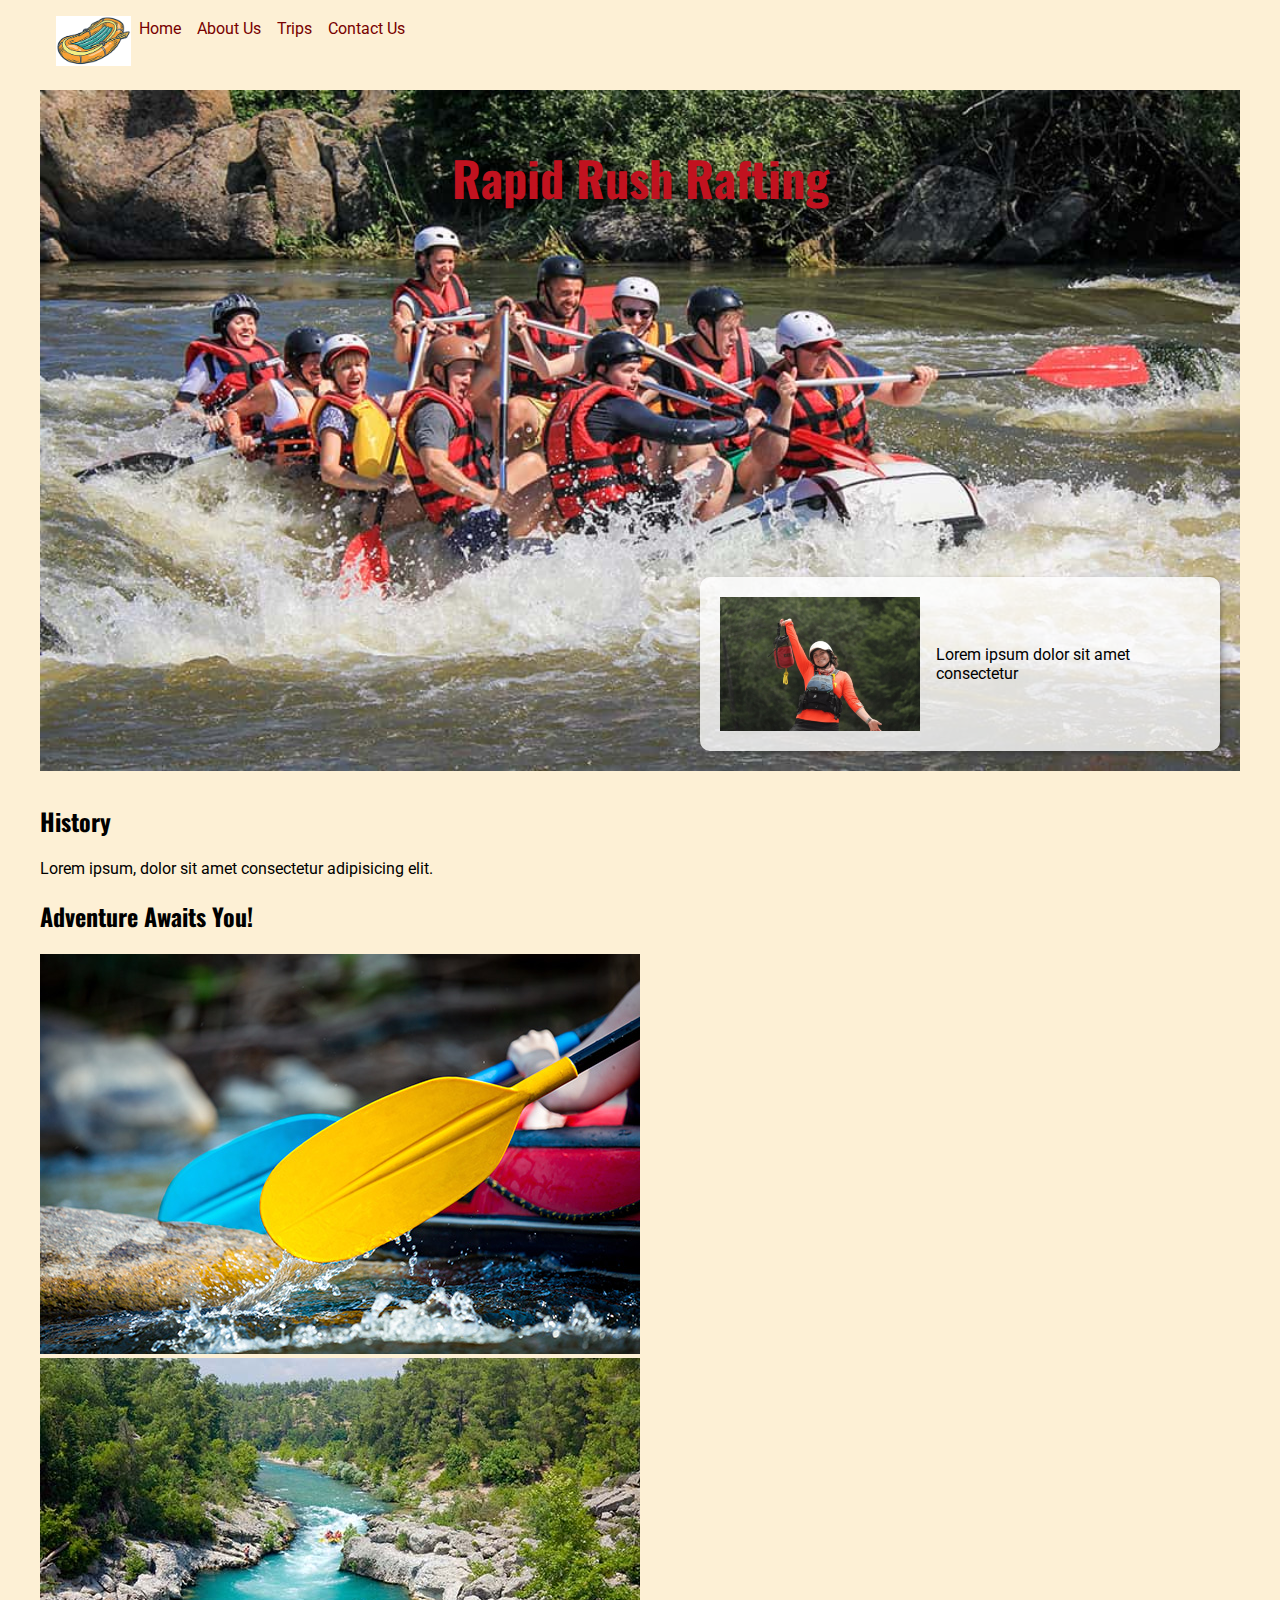
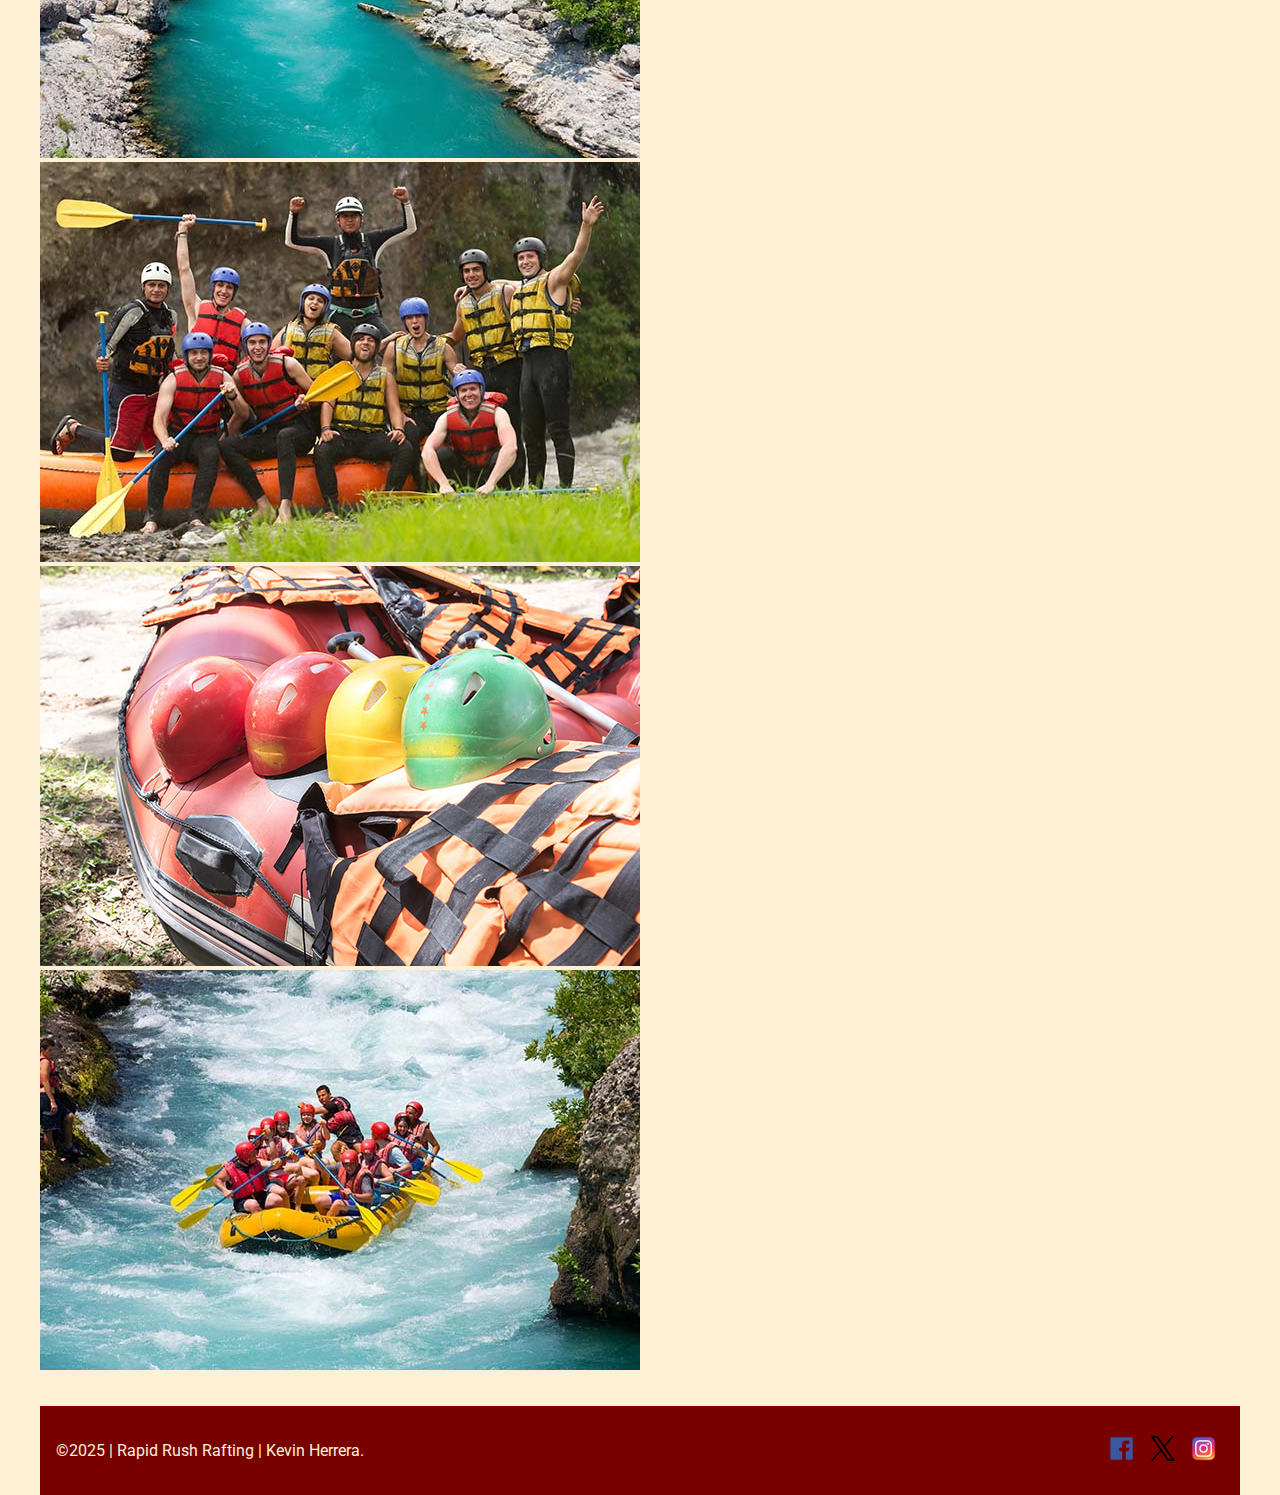
==== wwr/about.html @ 53e43618 "wwr week03 added" ====
<!DOCTYPE html>
<html lang="en-US">
<head>
    <meta charset="utf-8">
    <meta name ="viewport" content="width=device-width, initial-scale=1.0">
    <title> WhiteWaters Rafts </title>
    <!--OSWALD FONT STYLE LINKS-->
    <link rel="preconnect" href="https://fonts.googleapis.com">
    <link rel="preconnect" href="https://fonts.gstatic.com" crossorigin>
    <link href="https://fonts.googleapis.com/css2?family=Oswald:wght@700&display=swap" rel="stylesheet">
    <!--ROBOTO FONT STYLE LINKS-->
    <link rel="preconnect" href="https://fonts.googleapis.com">
    <link rel="preconnect" href="https://fonts.gstatic.com" crossorigin>
    <link href="https://fonts.googleapis.com/css2?family=Roboto:ital,wght@0,100..900;1,100..900&display=swap" rel="stylesheet">
    <!--link to css file-->
    <link rel="stylesheet" href="styles/rafting.css">
</head>

<body>
    <header>
        <img src="images/z-boat-logo.png" alt="company logo">
        <nav>
            <a href="index.html">Home</a>
            <a href="about.html">About Us</a>
            <a href="trips.html">Trips</a>
            <a href="contact.html">Contact Us</a>
        </nav>
    </header>
    <main>
        <div class="hero">
            <img src="images/rafting-hero.jpg" alt="hero image" class="hero-image">  <h1>Rapid Rush Rafting</h1>
            <article>
                <img src="images/Happy-Rafter.jpg" alt="happy client">
                <p>Lorem ipsum dolor sit amet consectetur</p>
            </article>
        </div>
        <section>
            <h2>History</h2>
            <p>Lorem ipsum, dolor sit amet consectetur adipisicing elit.</p>
        </section>
        <section>
            <h2>Adventure Awaits You!</h2>
            <img src="images/rafting-oars.jpg" alt="rafting oars">
            <img src="images/river-landscape.jpg" alt="river">
            <img src="images/rafting-group2.jpg" alt="rafting group 2">
            <img src="images/rafting-equip.jpg" alt="rafting equipment">
            <img src="images/rafting-group.jpg" alt="rafting group"> 
        </section>
    </main>
    <footer>
        <p>&copy;2025 | Rapid Rush Rafting | Kevin Herrera. </p>
        <nav class="sociallinks">
            <a href="https://facebook.com">
                <img src="images/facebook-icon.png" alt="Facebook">
            </a>
            <a href="https://x.com">
                <img src="images/x-icon.png" alt="X">
            </a>
            <a href="https://instagram.com">
                <img src="images/instagram-icon.png" alt="Instagram">
            </a>
        </nav>
    </footer>
</body>
</html>
---- wwr/styles/rafting.css ----
@import url(https://coolors.co/palette/780000-c1121f-fdf0d5-003049-669bbc);
:root {
    --primary-color: #c1121f;
    --secondary-color: #780000;
    --accent-color1: #fdf0d5;
    --accent-color2: #003049;
    --accent-color3: #669bbc;

    --heading-font: "Oswald", sans-serif;
    --text-font: "Roboto", sans-serif;
}


header {
    background-color: var(--accent-color1);
    color: var(--accent-color2);
    padding: 1rem;
    display: flex;
    flex-direction: row; 
    align-items: flex-start; 
}

header img { 
    max-height: 50px; 
    width: auto;
    margin-bottom: 0.5rem;
}

nav {
    display: flex; 
    flex-direction: row;
    flex-wrap: wrap;
    color: var(--secondary-color);
}

nav a {
    color: var(--accent1-color);
    text-decoration: none;
    margin: 0.2rem 0.5rem; 
}

nav a:hover {
    color: var(--accent3-color);
}

body {
    background-color: var(--accent-color1);
    font-family: var(--text-font);
    margin: 0;
    padding: 0;
    max-width: 1200px;
    margin: 0 auto;
}


.hero {
    position: relative;
    text-align: center; 
    margin-bottom: 2rem;
    overflow: hidden; 
}

.hero img.hero-image {
    width: 100%;
    height: auto;
    display: block;
}

.hero h1 {
    position: absolute;
    top: 20px;
    left: 50%;
    transform: translateX(-50%);
    color: var(--primary-color);
    font-size: 3rem;
    text-shadow: 2px 2px 4px rgba(0, 0, 0, 0.5);
}

.hero article {
    position: absolute;
    bottom: 20px; 
    right: 20px; 
    transform: translate(0, 0); 
    display: flex;
    align-items: center; 
    background-color: rgba(255, 255, 255, 0.8);
    padding: 20px;
    border-radius: 10px;
    box-shadow: 2px 2px 5px rgba(0, 0, 0, 0.3);
    text-align: left;
    max-width: 40%; 
}

.hero article img {
    max-width: 200px;
    margin-right: 1rem;
}

h1, h2, h3 {
    font-family: var(--heading-font);
}



a {
    color:var(--accent-color2);
    text-decoration: underline;
}


footer {
    text-align: center;
    padding: 1rem;
    background-color: var(--secondary-color);
    color: var(--accent1-color);
    margin-top: 2rem;
    display: flex; 
    justify-content: space-between; 
    align-items: center; 
}

footer p {
    font-size: 1rem;
    line-height: 1.6;
    margin-bottom: 1rem;
    color: var(--accent-color1);
}


.sociallinks {
    display: flex;
    justify-content: flex-end; 
    align-items: center; 
}

.sociallinks a {
    text-decoration: none;
    margin: 0 0.5rem;
    transition: transform 0.2s ease;
}

.sociallinks a:hover {
    transform: scale(1.1);
}

.sociallinks a img {
    max-height: 25px; 
    width: auto; 
}
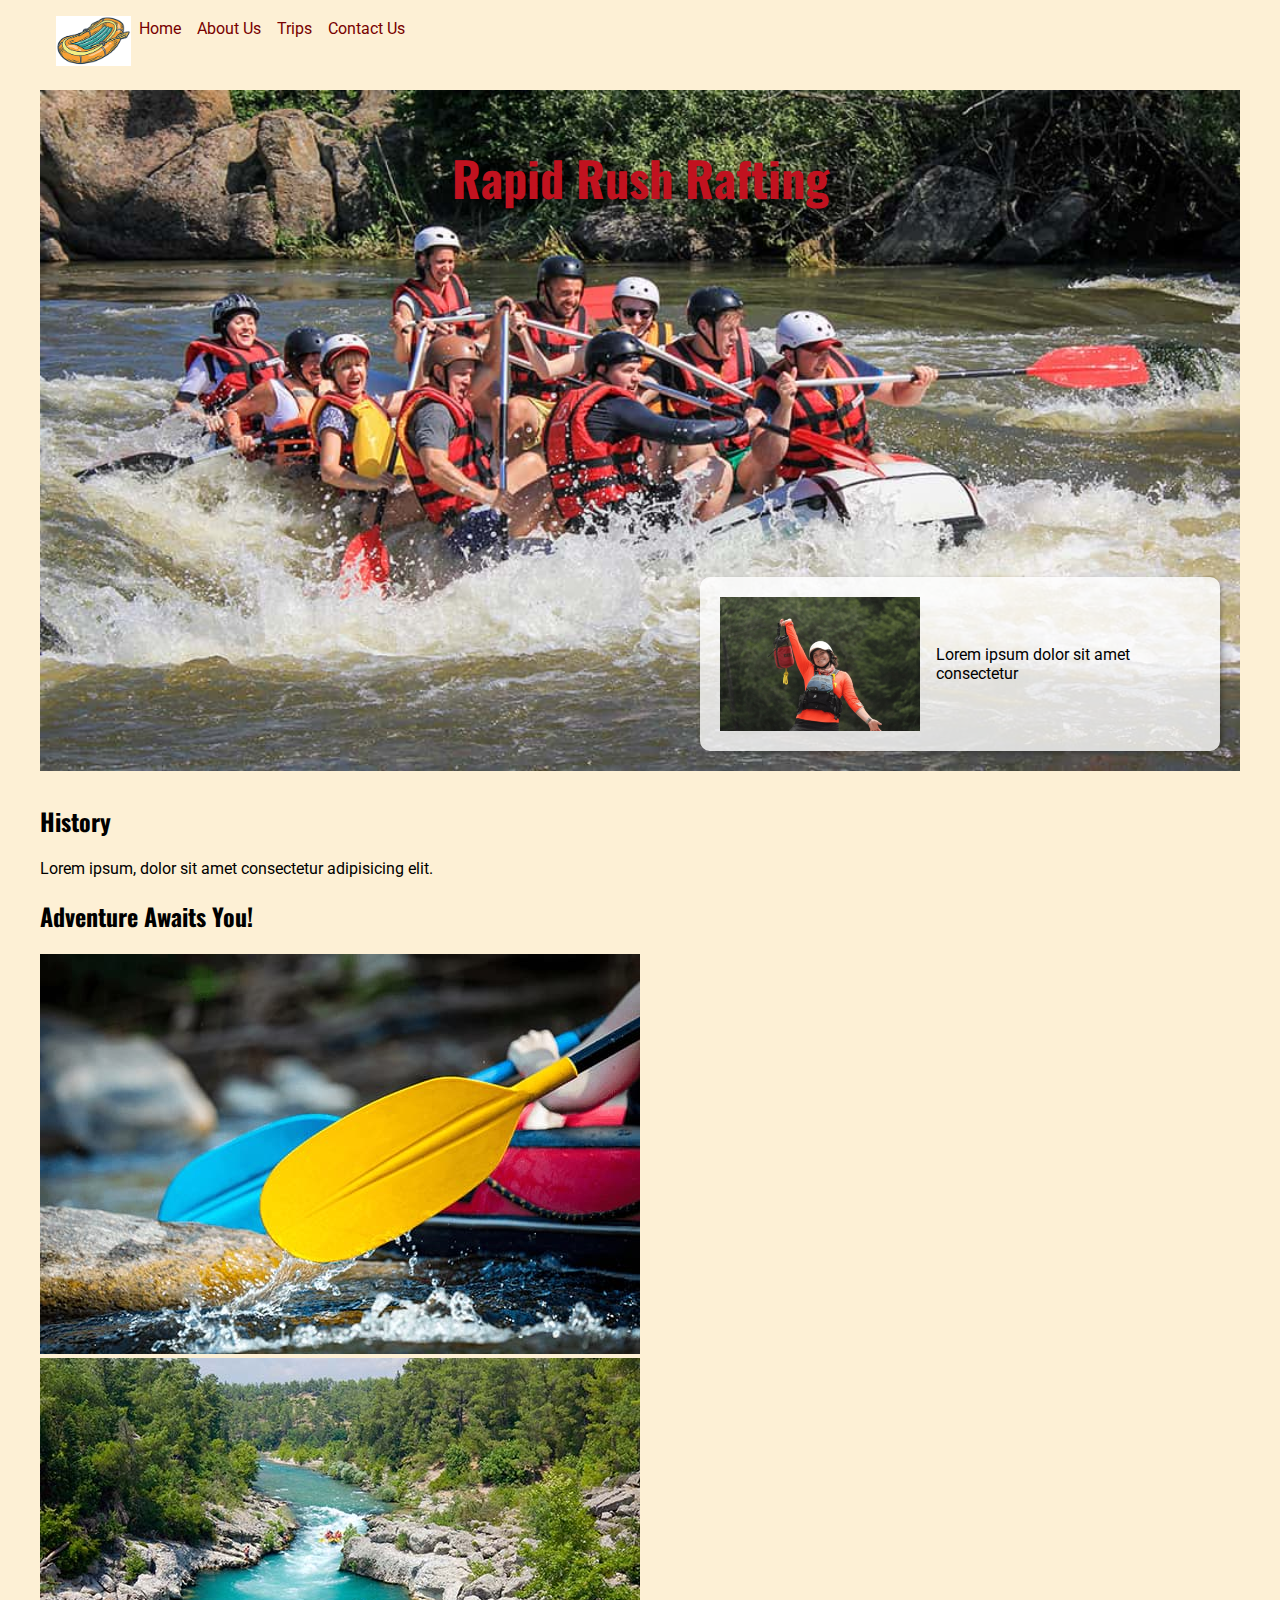
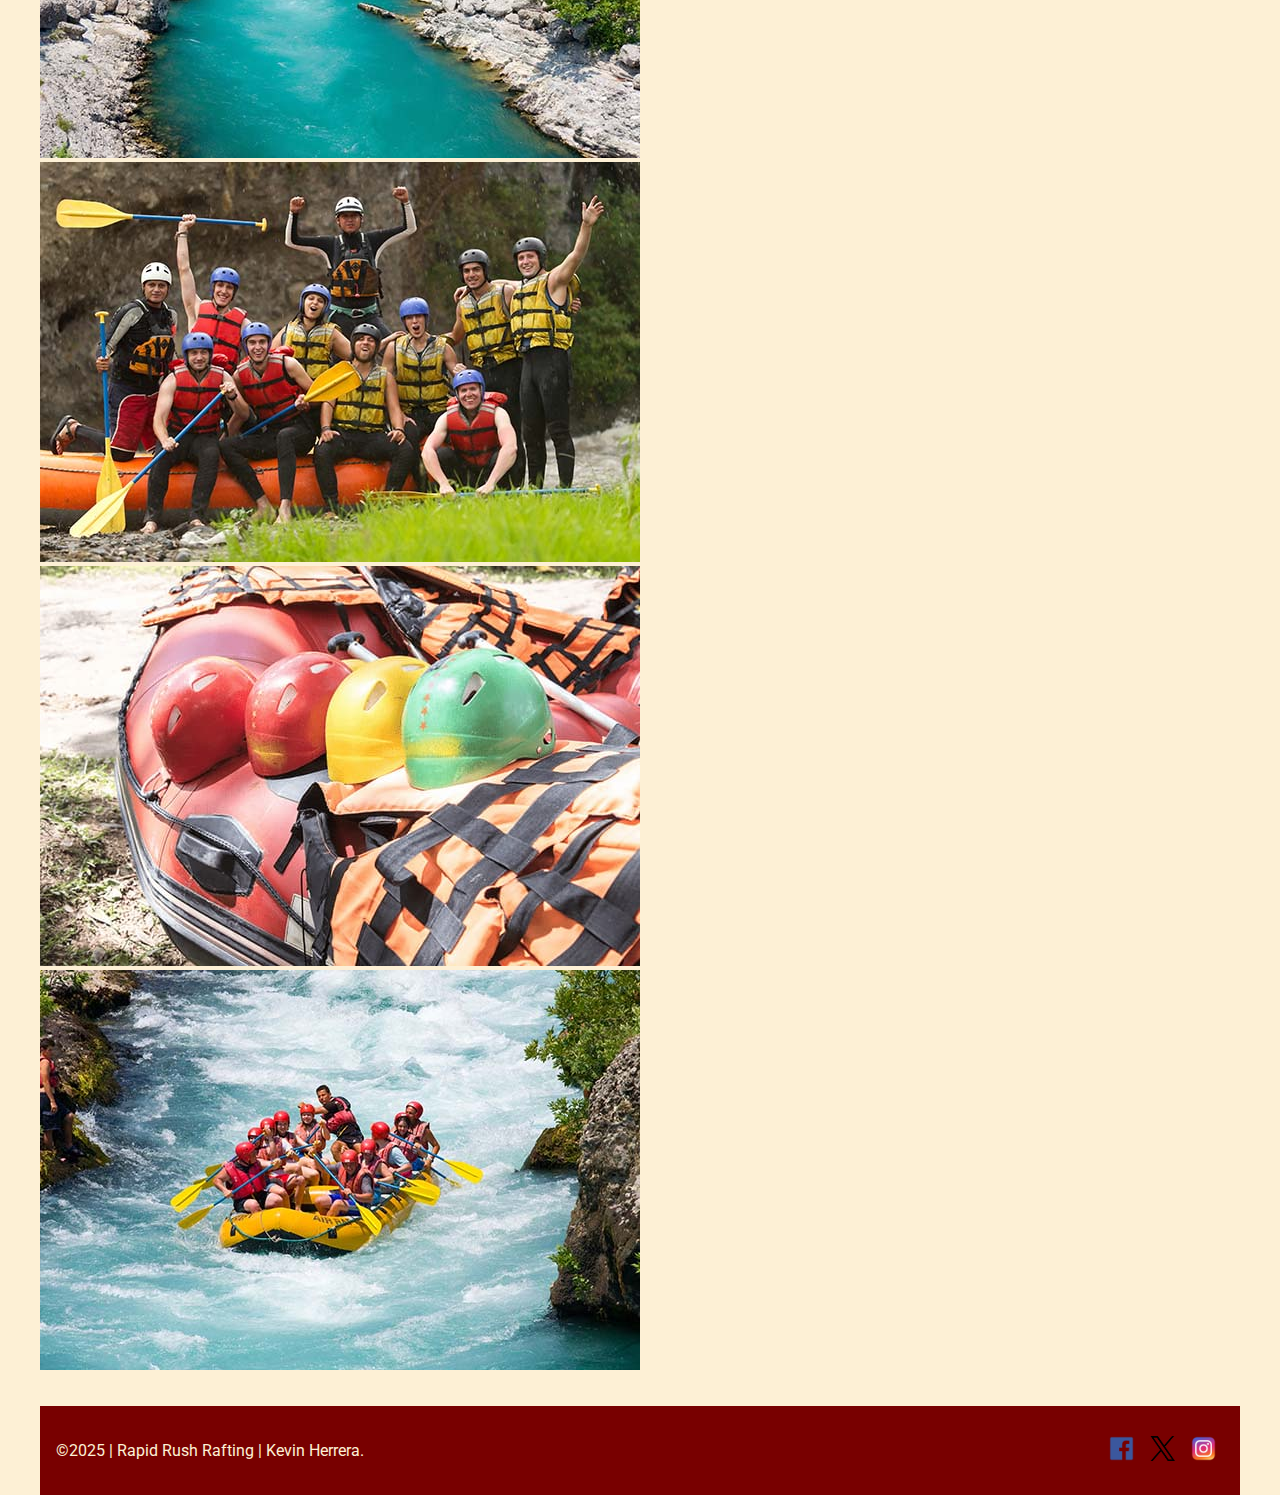
==== commit dbc72a9c: "wwr changes" ====
--- a/wwr/about.html
+++ b/wwr/about.html
@@ -2,7 +2,7 @@
 <html lang="en-US">
 <head>
     <meta charset="utf-8">
-    <meta name ="viewport" content="width=device-width, initial-scale=1.0">
+    <meta name="viewport" content="width=device-width,initial-scale=1.0">
     <title> WhiteWaters Rafts </title>
     <!--OSWALD FONT STYLE LINKS-->
     <link rel="preconnect" href="https://fonts.googleapis.com">
--- a/wwr/styles/rafting.css
+++ b/wwr/styles/rafting.css
@@ -1,4 +1,3 @@
-@import url(https://coolors.co/palette/780000-c1121f-fdf0d5-003049-669bbc);
 :root {
     --primary-color: #c1121f;
     --secondary-color: #780000;
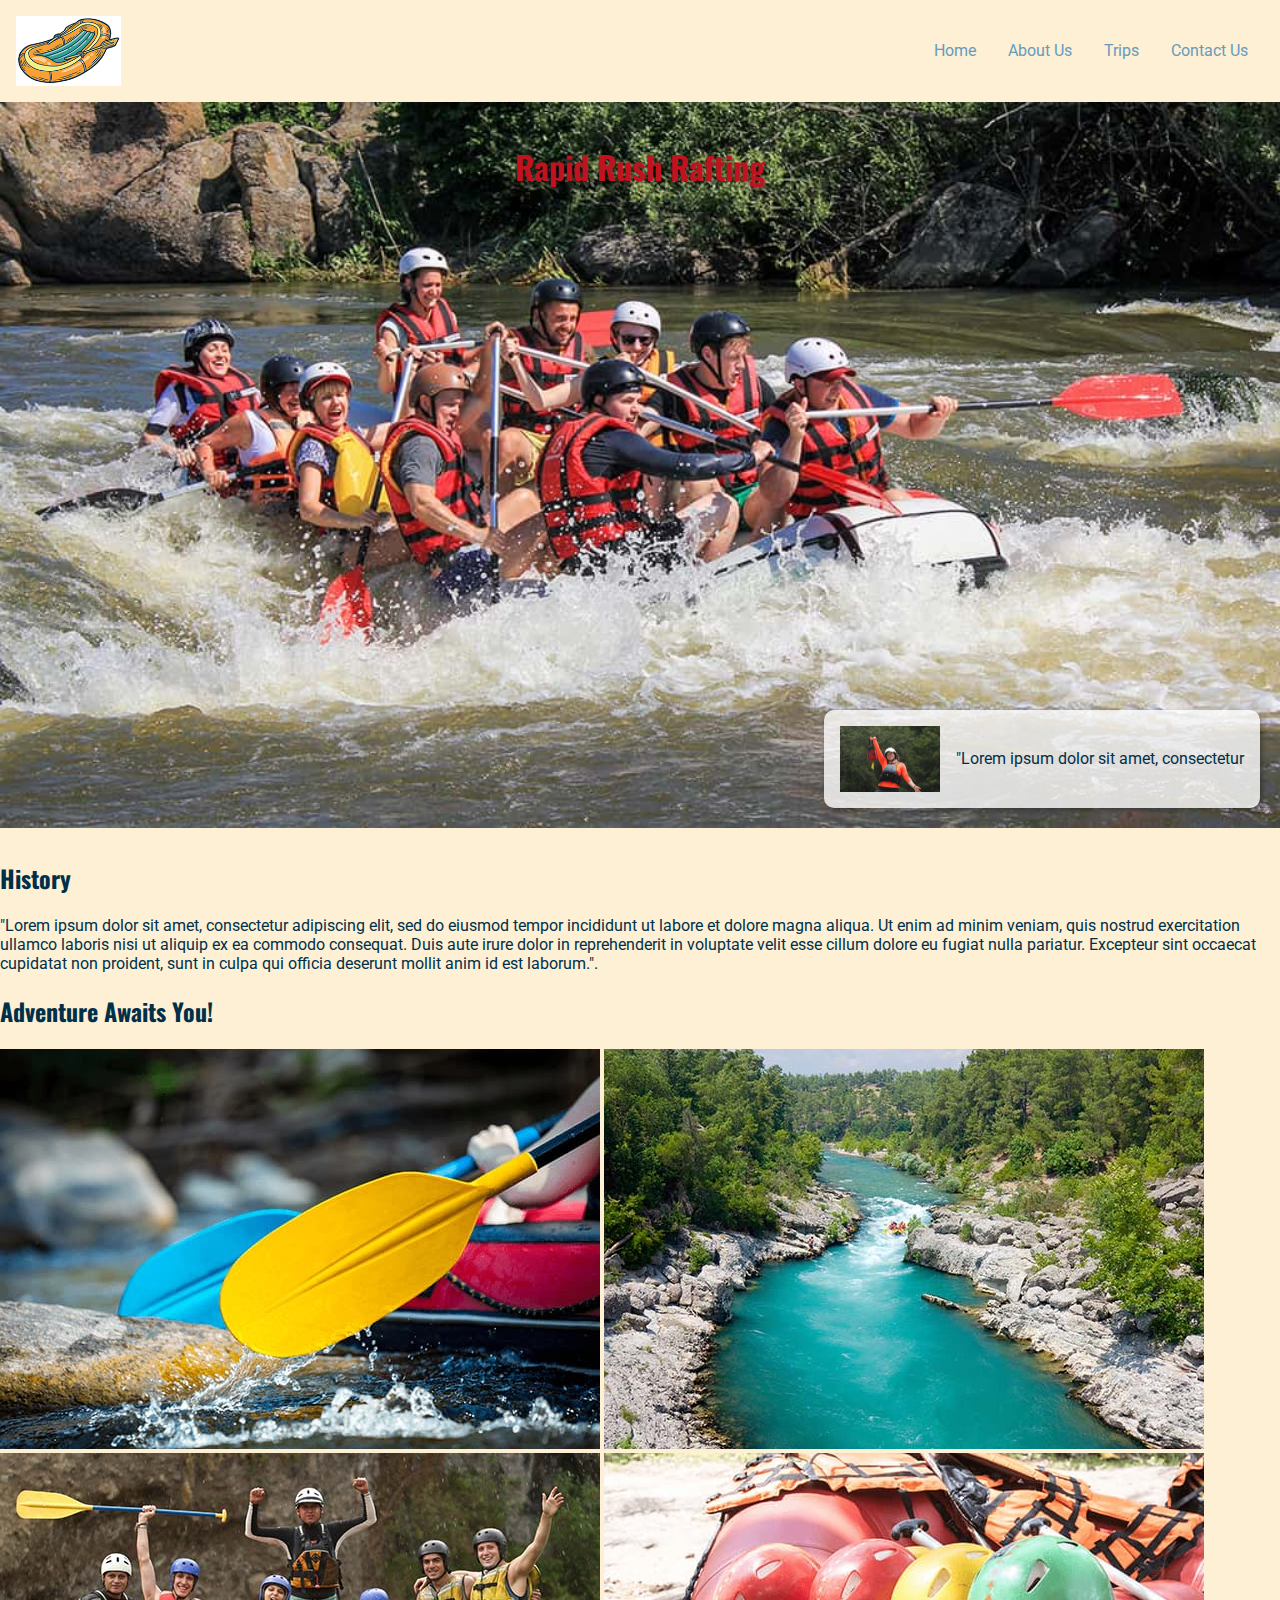
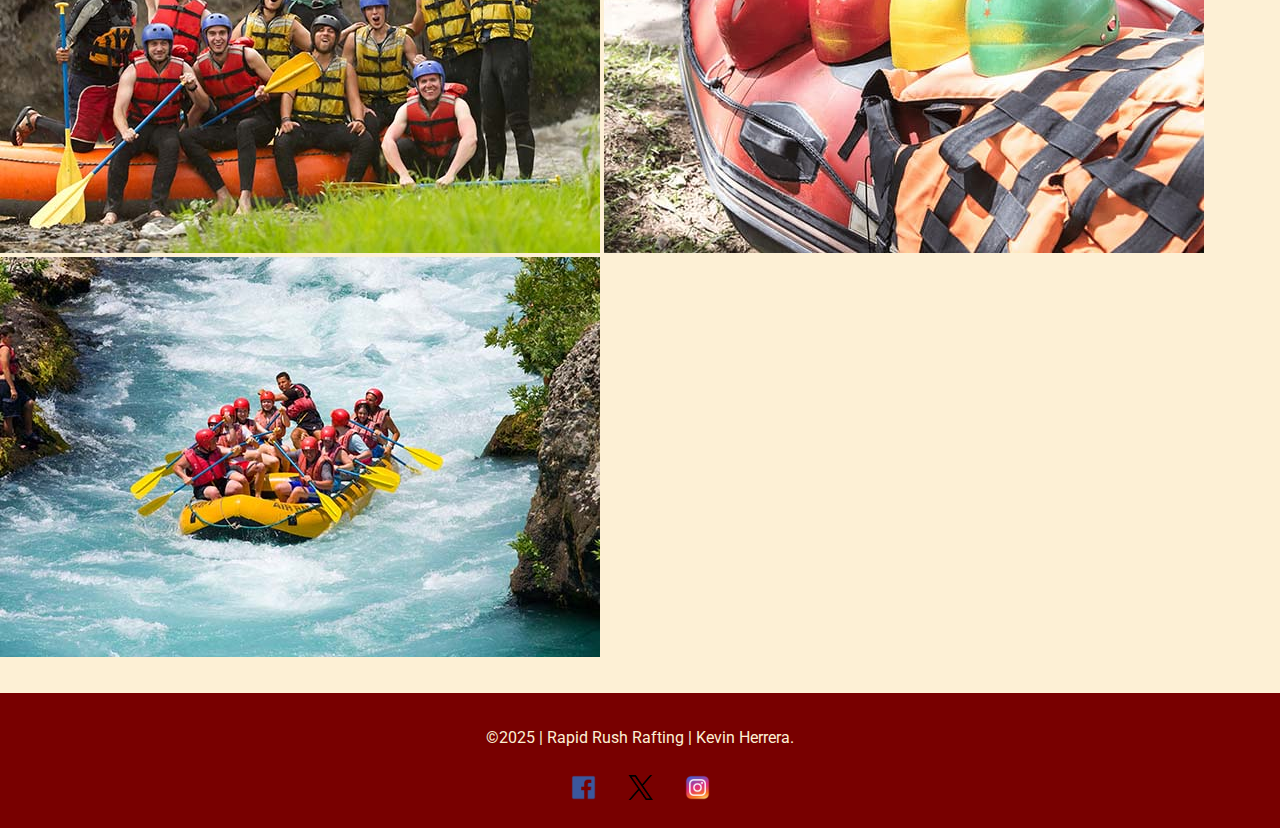
==== commit c88aca4c: "more corrections" ====
--- a/wwr/about.html
+++ b/wwr/about.html
@@ -4,6 +4,8 @@
     <meta charset="utf-8">
     <meta name="viewport" content="width=device-width,initial-scale=1.0">
     <title> WhiteWaters Rafts </title>
+    <meta name="description" content="page with the purpose of show a rafting company web">
+    <meta name="author" content="Kevin Herrera">
     <!--OSWALD FONT STYLE LINKS-->
     <link rel="preconnect" href="https://fonts.googleapis.com">
     <link rel="preconnect" href="https://fonts.gstatic.com" crossorigin>
@@ -31,12 +33,12 @@
             <img src="images/rafting-hero.jpg" alt="hero image" class="hero-image">  <h1>Rapid Rush Rafting</h1>
             <article>
                 <img src="images/Happy-Rafter.jpg" alt="happy client">
-                <p>Lorem ipsum dolor sit amet consectetur</p>
+                <p>"Lorem ipsum dolor sit amet, consectetur </p>
             </article>
         </div>
         <section>
             <h2>History</h2>
-            <p>Lorem ipsum, dolor sit amet consectetur adipisicing elit.</p>
+            <p>"Lorem ipsum dolor sit amet, consectetur adipiscing elit, sed do eiusmod tempor incididunt ut labore et dolore magna aliqua. Ut enim ad minim veniam, quis nostrud exercitation ullamco laboris nisi ut aliquip ex ea commodo consequat. Duis aute irure dolor in reprehenderit in voluptate velit esse cillum dolore eu fugiat nulla pariatur. Excepteur sint occaecat cupidatat non proident, sunt in culpa qui officia deserunt mollit anim id est laborum.".</p>
         </section>
         <section>
             <h2>Adventure Awaits You!</h2>
--- a/wwr/styles/rafting.css
+++ b/wwr/styles/rafting.css
@@ -9,46 +9,59 @@
     --text-font: "Roboto", sans-serif;
 }
 
+.oswald-uniquifier {
+    font-family: "Oswald", serif;
+    font-weight: 700; 
+    font-style: normal; 
+}
+
+.roboto-uniquifier {
+    font-family: "Roboto", sans-serif;
+    font-weight: 400; 
+    font-style: normal;
+}
 
 header {
     background-color: var(--accent-color1);
     color: var(--accent-color2);
     padding: 1rem;
     display: flex;
-    flex-direction: row; 
-    align-items: flex-start; 
+    align-items: center;
+    flex-wrap: wrap;
+    justify-content: space-between;
 }
 
 header img { 
-    max-height: 50px; 
+    max-height: 70px; 
     width: auto;
-    margin-bottom: 0.5rem;
 }
 
 nav {
     display: flex; 
-    flex-direction: row;
     flex-wrap: wrap;
-    color: var(--secondary-color);
+    justify-content: center;
 }
 
 nav a {
-    color: var(--accent1-color);
+    color: var(--accent2-color);
     text-decoration: none;
-    margin: 0.2rem 0.5rem; 
+    margin:0.5rem;
+    padding: 0.5rem;
+    color: var(--accent-color3);
 }
 
 nav a:hover {
     color: var(--accent3-color);
+    background-color: var(--accent-color1);
 }
 
 body {
     background-color: var(--accent-color1);
     font-family: var(--text-font);
     margin: 0;
-    padding: 0;
-    max-width: 1200px;
+    max-width: 1300px;
     margin: 0 auto;
+    color: var(--accent-color2);
 }
 
 
@@ -71,7 +84,7 @@
     left: 50%;
     transform: translateX(-50%);
     color: var(--primary-color);
-    font-size: 3rem;
+    font-size: 2rem;
     text-shadow: 2px 2px 4px rgba(0, 0, 0, 0.5);
 }
 
@@ -83,16 +96,18 @@
     display: flex;
     align-items: center; 
     background-color: rgba(255, 255, 255, 0.8);
-    padding: 20px;
+    padding: 1rem;
     border-radius: 10px;
     box-shadow: 2px 2px 5px rgba(0, 0, 0, 0.3);
+    box-sizing: border-box;
     text-align: left;
-    max-width: 40%; 
+    max-width: 90%; 
 }
 
 .hero article img {
-    max-width: 200px;
+    max-width: 100px;
     margin-right: 1rem;
+    float: left;
 }
 
 h1, h2, h3 {
@@ -114,22 +129,22 @@
     color: var(--accent1-color);
     margin-top: 2rem;
     display: flex; 
-    justify-content: space-between; 
+    flex-direction: column;
     align-items: center; 
 }
 
 footer p {
     font-size: 1rem;
     line-height: 1.6;
-    margin-bottom: 1rem;
+    margin-bottom: 0.5rem;
     color: var(--accent-color1);
 }
 
 
 .sociallinks {
     display: flex;
-    justify-content: flex-end; 
-    align-items: center; 
+    justify-content: center; 
+    margin-top: 0.5rem;
 }
 
 .sociallinks a {
@@ -144,5 +159,5 @@
 
 .sociallinks a img {
     max-height: 25px; 
-    width: auto; 
+    width: auto;
 }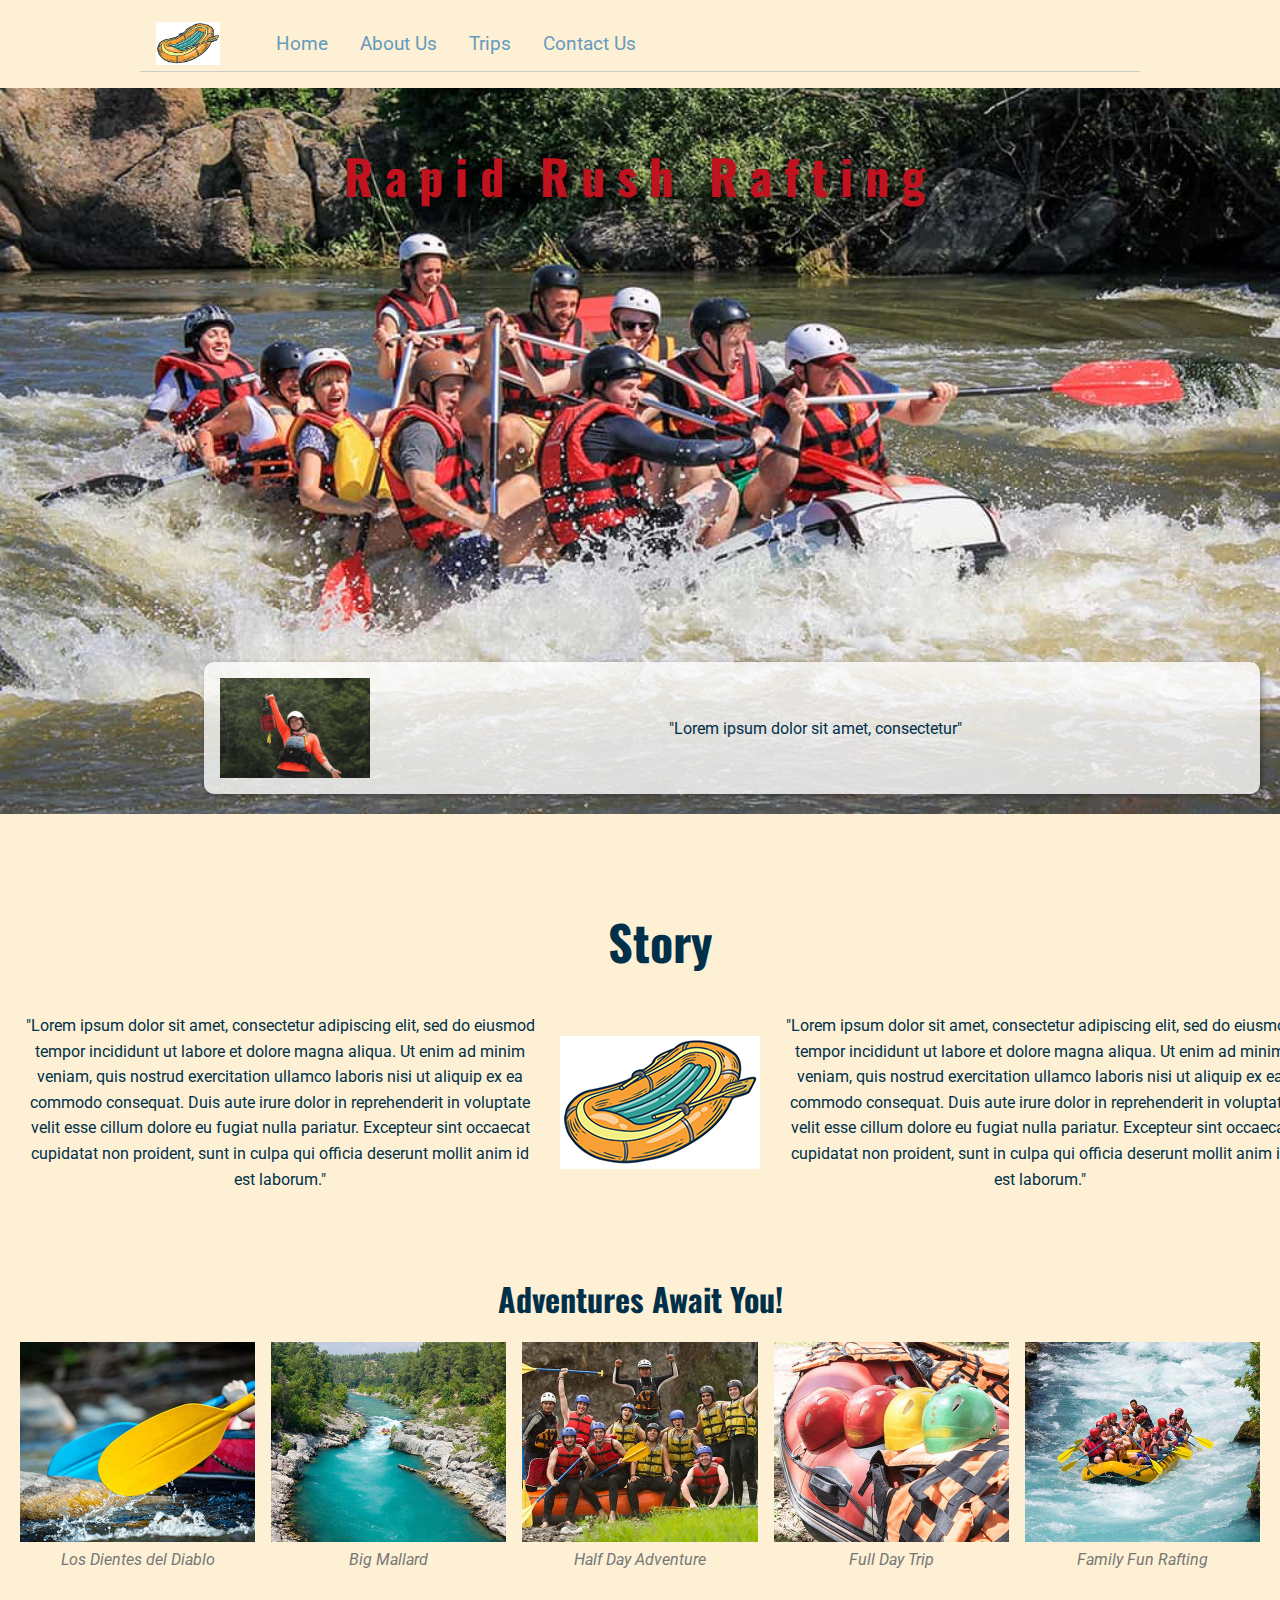
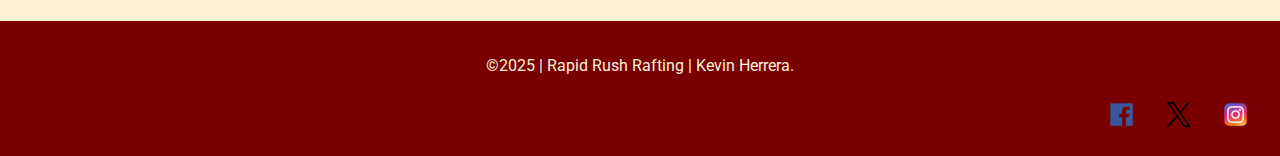
==== commit aa234ad9: "changes added" ====
--- a/wwr/about.html
+++ b/wwr/about.html
@@ -3,7 +3,7 @@
 <head>
     <meta charset="utf-8">
     <meta name="viewport" content="width=device-width,initial-scale=1.0">
-    <title> WhiteWaters Rafts </title>
+    <title> Rapid Rush Raftings | About Us </title>
     <meta name="description" content="page with the purpose of show a rafting company web">
     <meta name="author" content="Kevin Herrera">
     <!--OSWALD FONT STYLE LINKS-->
@@ -20,7 +20,7 @@
 
 <body>
     <header>
-        <img src="images/z-boat-logo.png" alt="company logo">
+        <img src="images/z-boat-logo.png" alt="company logo" class="logo">
         <nav>
             <a href="index.html">Home</a>
             <a href="about.html">About Us</a>
@@ -30,38 +30,64 @@
     </header>
     <main>
         <div class="hero">
-            <img src="images/rafting-hero.jpg" alt="hero image" class="hero-image">  <h1>Rapid Rush Rafting</h1>
+            <img src="images/rafting-hero.jpg" alt="hero image" class="hero-image">
+            <h1>Rapid Rush Rafting</h1>
             <article>
                 <img src="images/Happy-Rafter.jpg" alt="happy client">
-                <p>"Lorem ipsum dolor sit amet, consectetur </p>
+                <p>"Lorem ipsum dolor sit amet, consectetur" </p>
             </article>
         </div>
-        <section>
-            <h2>History</h2>
-            <p>"Lorem ipsum dolor sit amet, consectetur adipiscing elit, sed do eiusmod tempor incididunt ut labore et dolore magna aliqua. Ut enim ad minim veniam, quis nostrud exercitation ullamco laboris nisi ut aliquip ex ea commodo consequat. Duis aute irure dolor in reprehenderit in voluptate velit esse cillum dolore eu fugiat nulla pariatur. Excepteur sint occaecat cupidatat non proident, sunt in culpa qui officia deserunt mollit anim id est laborum.".</p>
+        <section class="history">
+            <h2>Story</h2>
+            <div class="history-content">
+                <div>
+                    <p>"Lorem ipsum dolor sit amet, consectetur adipiscing elit, sed do eiusmod tempor incididunt ut labore et dolore magna aliqua. Ut enim ad minim veniam, quis nostrud exercitation ullamco laboris nisi ut aliquip ex ea commodo consequat. Duis aute irure dolor in reprehenderit in voluptate velit esse cillum dolore eu fugiat nulla pariatur. Excepteur sint occaecat cupidatat non proident, sunt in culpa qui officia deserunt mollit anim id est laborum."</p>
+                </div>
+                <img src="images/z-boat-logo.png" alt="company logo">
+                <div>
+                    <p>"Lorem ipsum dolor sit amet, consectetur adipiscing elit, sed do eiusmod tempor incididunt ut labore et dolore magna aliqua. Ut enim ad minim veniam, quis nostrud exercitation ullamco laboris nisi ut aliquip ex ea commodo consequat. Duis aute irure dolor in reprehenderit in voluptate velit esse cillum dolore eu fugiat nulla pariatur. Excepteur sint occaecat cupidatat non proident, sunt in culpa qui officia deserunt mollit anim id est laborum."</p>
+                </div>
+            </div>
         </section>
-        <section>
-            <h2>Adventure Awaits You!</h2>
-            <img src="images/rafting-oars.jpg" alt="rafting oars">
-            <img src="images/river-landscape.jpg" alt="river">
-            <img src="images/rafting-group2.jpg" alt="rafting group 2">
-            <img src="images/rafting-equip.jpg" alt="rafting equipment">
-            <img src="images/rafting-group.jpg" alt="rafting group"> 
-        </section>
-    </main>
-    <footer>
-        <p>&copy;2025 | Rapid Rush Rafting | Kevin Herrera. </p>
-        <nav class="sociallinks">
-            <a href="https://facebook.com">
+        <section class="adventures">
+            <h2>Adventures Await You!</h2>
+            <div class="adventure-gallery">
+              <figure>
+                <img src="images/rafting-oars.jpg" alt="Rafting Oars">
+                <figcaption>Los Dientes del Diablo</figcaption>
+              </figure>
+              <figure>
+                <img src="images/river-landscape.jpg" alt="River Landscape">
+                <figcaption>Big Mallard</figcaption>
+              </figure>
+              <figure>
+                <img src="images/rafting-group2.jpg" alt="Rafting Group 2">
+                <figcaption>Half Day Adventure</figcaption>
+              </figure>
+              <figure>
+                <img src="images/rafting-equip.jpg" alt="Rafting Equipment">
+                <figcaption>Full Day Trip</figcaption>
+              </figure>
+              <figure>
+                <img src="images/rafting-group.jpg" alt="Rafting Group">
+                <figcaption>Family Fun Rafting</figcaption>
+              </figure>
+            </div>
+          </section>
+          
+          <footer>
+            <p>&copy;2025 | Rapid Rush Rafting | Kevin Herrera.</p>
+            <nav class="sociallinks">
+              <a href="https://facebook.com">
                 <img src="images/facebook-icon.png" alt="Facebook">
-            </a>
-            <a href="https://x.com">
+              </a>
+              <a href="https://x.com">
                 <img src="images/x-icon.png" alt="X">
-            </a>
-            <a href="https://instagram.com">
+              </a>
+              <a href="https://instagram.com">
                 <img src="images/instagram-icon.png" alt="Instagram">
-            </a>
-        </nav>
-    </footer>
+              </a>
+            </nav>
+          </footer>
 </body>
 </html>
--- a/wwr/styles/rafting.css
+++ b/wwr/styles/rafting.css
@@ -24,35 +24,41 @@
 header {
     background-color: var(--accent-color1);
     color: var(--accent-color2);
-    padding: 1rem;
-    display: flex;
-    align-items: center;
-    flex-wrap: wrap;
-    justify-content: space-between;
+	margin: 1rem auto;
+	display: grid;
+	grid-template-columns: 120px 1fr 1fr;
+	align-items: center;
+	border-bottom: 1px solid #ccc;
+	max-width: 1000px;
 }
 
 header img { 
-    max-height: 70px; 
-    width: auto;
+	margin: 0 0.25rem 0 1rem;
+	width: 64px;
+	height: auto;
 }
 
 nav {
-    display: flex; 
-    flex-wrap: wrap;
-    justify-content: center;
+	display: flex;
+	flex-wrap: wrap;
+	list-style: none;
+	padding: 0;
 }
 
 nav a {
+    display: block;
     color: var(--accent2-color);
     text-decoration: none;
     margin:0.5rem;
     padding: 0.5rem;
+    font-size: 1.2rem;
     color: var(--accent-color3);
 }
 
 nav a:hover {
     color: var(--accent3-color);
     background-color: var(--accent-color1);
+    text-decoration: underline;
 }
 
 body {
@@ -82,32 +88,36 @@
     position: absolute;
     top: 20px;
     left: 50%;
+    width: auto;
+    white-space: nowrap;
     transform: translateX(-50%);
     color: var(--primary-color);
-    font-size: 2rem;
+    font-size: 3rem;
+    letter-spacing: 0.75rem;
     text-shadow: 2px 2px 4px rgba(0, 0, 0, 0.5);
 }
 
 .hero article {
     position: absolute;
-    bottom: 20px; 
-    right: 20px; 
-    transform: translate(0, 0); 
-    display: flex;
-    align-items: center; 
+    bottom: 20px;
+    right: 20px;
+    display: flex; 
+    align-items: center;
     background-color: rgba(255, 255, 255, 0.8);
     padding: 1rem;
     border-radius: 10px;
     box-shadow: 2px 2px 5px rgba(0, 0, 0, 0.3);
-    box-sizing: border-box;
-    text-align: left;
-    max-width: 90%; 
-}
+    width: 80%; 
+}
+
 
 .hero article img {
-    max-width: 100px;
-    margin-right: 1rem;
-    float: left;
+    max-width: 150px; 
+    margin-right: 1rem; 
+}
+
+.hero article p {
+    flex-grow: 1; 
 }
 
 h1, h2, h3 {
@@ -122,42 +132,121 @@
 }
 
 
-footer {
+.history {
+    padding: 20px;
+    width: 100%;
+}
+
+.history h2 {
+    font-size: 3em;
+    margin-bottom: 20px;
+    text-align: center;
+}
+
+.history-content {
+    display: flex;
+    flex-direction: row; 
+    align-items: center; 
+    justify-content: center; 
+    gap: 20px;
+}
+
+.history-content img {
+    max-width: 700px; 
+    height: auto;
+}
+
+.history-content div { 
+    display: flex;
+    flex-direction: column; 
+    flex: 1; 
+    align-items: center; 
+    justify-content: center; 
+    gap: 20px;
+}
+
+.history-content p {
+    line-height: 1.6;
+    text-align: center; 
+}
+
+
+
+.adventures {
+    padding: 20px;
+}
+
+.adventures h2 {
+    font-size: 2em;
+    margin-bottom: 20px;
+    text-align: center;
+}
+
+.adventure-gallery {
+    display: grid;
+    grid-template-columns: repeat(auto-fit, minmax(200px, 1fr)); 
+    gap: 1rem;
+}
+
+.adventure-gallery figure {
+    margin: 0;
+    display: flex;
+    flex-direction: column;
+    align-items: center;
+}
+
+.adventure-gallery img {  
+    width: 100%;
+    height: 200px;
+    object-fit: cover;
+    display: block; 
+}
+
+.adventure-gallery figcaption {
+    text-align: center;
+    margin-top: 0.5rem;
+    font-style: italic;
+    color: #777;
+}
+    
+    
+  footer {
     text-align: center;
     padding: 1rem;
     background-color: var(--secondary-color);
     color: var(--accent1-color);
     margin-top: 2rem;
-    display: flex; 
-    flex-direction: column;
+    display: flex;
+    flex-direction: column; 
     align-items: center; 
-}
-
-footer p {
+  }
+  
+  footer p {
     font-size: 1rem;
     line-height: 1.6;
     margin-bottom: 0.5rem;
     color: var(--accent-color1);
-}
-
-
-.sociallinks {
-    display: flex;
-    justify-content: center; 
+  }
+  
+  .sociallinks {
+    display: flex;
+    justify-content: flex-end; 
     margin-top: 0.5rem;
-}
-
-.sociallinks a {
+    width: 100%; 
+  }
+  
+  .sociallinks a {
     text-decoration: none;
     margin: 0 0.5rem;
     transition: transform 0.2s ease;
-}
-
-.sociallinks a:hover {
+  }
+  
+  .sociallinks a:hover {
     transform: scale(1.1);
-}
-
-.sociallinks a img {
-    max-height: 25px; 
+  }
+  
+  .sociallinks a img {
+    max-height: 25px;
     width: auto;
-}+  }
+  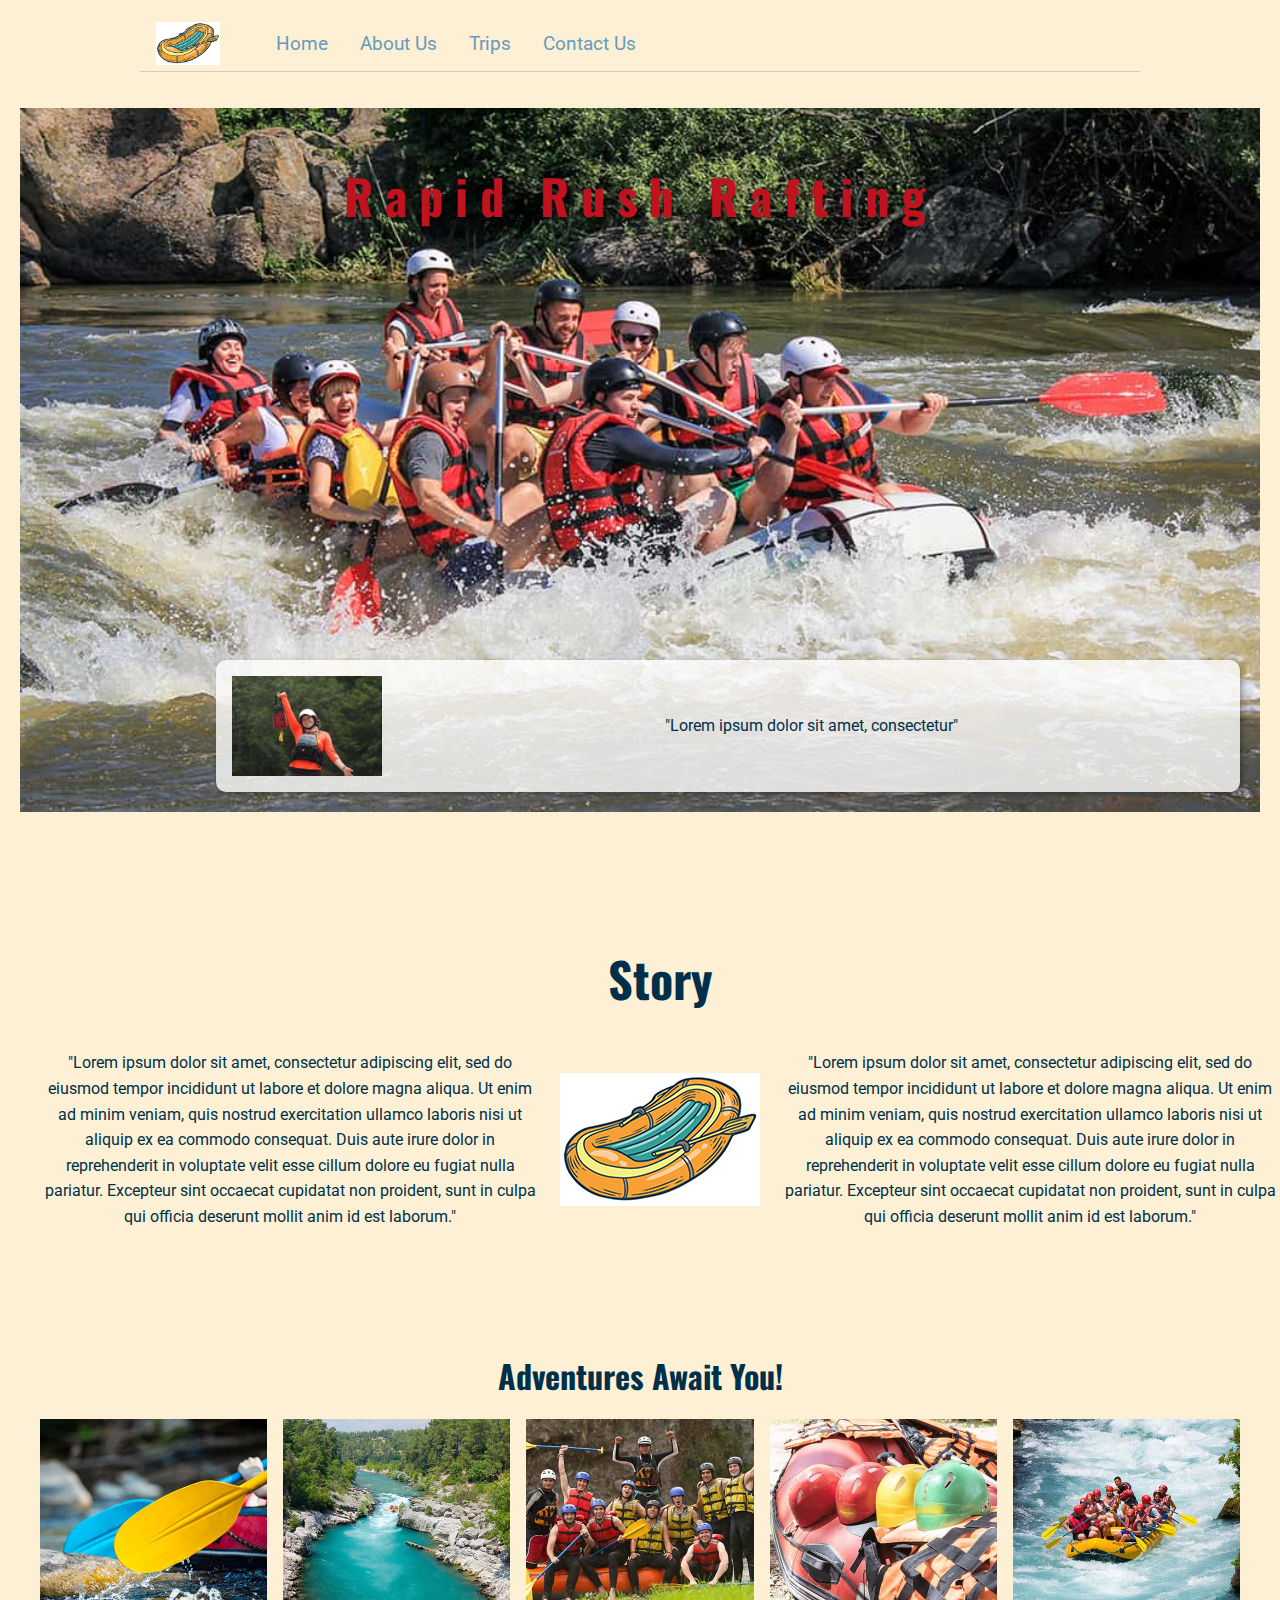
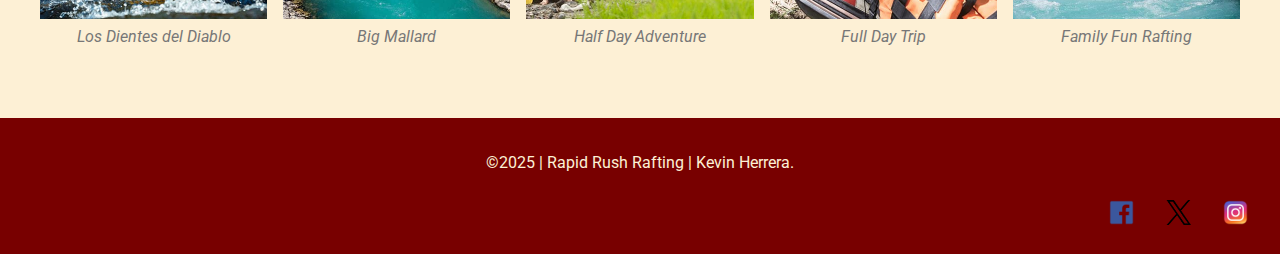
==== commit e3ee7353: "contact-us created" ====
--- a/wwr/about.html
+++ b/wwr/about.html
@@ -74,7 +74,8 @@
               </figure>
             </div>
           </section>
-          
+    </main>
+    
           <footer>
             <p>&copy;2025 | Rapid Rush Rafting | Kevin Herrera.</p>
             <nav class="sociallinks">
--- a/wwr/styles/rafting.css
+++ b/wwr/styles/rafting.css
@@ -249,4 +249,105 @@
     max-height: 25px;
     width: auto;
   }
-  +  
+
+
+/*CONTACT US STYLE */
+
+
+main {
+    display: flex;
+    flex-direction: column; 
+    gap: 40px; 
+    padding: 20px; 
+}
+
+.section-one {
+    display: grid;
+    grid-template-columns: 1fr 1fr;
+    gap: 20px;
+    align-items: center; 
+}
+
+.section-one article {
+    grid-column: 1;
+    display: flex;
+    flex-direction: column;
+    align-items: center;
+    justify-content: center; 
+}
+
+.section-one article h1 {
+    text-align: center;
+    width: 100%;
+    margin-bottom: 20px;
+    color: var(--primary-color);
+    font-family: var(--heading-font);
+}
+
+.section-one article > *:not(h1) {
+    text-align: center;
+    width: 80%;
+    color: var(--accent-color2);
+    font-family: var(--text-font);
+    margin-bottom: 10px;
+}
+
+.section-one .map {
+    grid-column: 2;
+    align-self: center; 
+    width: 80%; 
+    margin: 20px auto; 
+}
+
+
+.map iframe {
+    width: 100%;
+    height: 400px; 
+    border: none;
+}
+
+
+
+.section-two {
+    display: flex;
+    flex-direction: column; 
+    align-items: center; 
+}
+
+.section-two h2 {
+    text-align: center; 
+    width: 100%; 
+    margin-bottom: 20px; 
+    color: var(--primary-color); 
+    font-family: var(--heading-font); 
+}
+
+.team-gallery {
+    display: flex;
+    justify-content: space-between; 
+    width: 80%; 
+}
+
+.team-gallery figure {
+    margin: 0; 
+    width: 30%; 
+}
+
+.team-gallery img {
+    width: 100%; 
+    height: auto; 
+    object-fit: cover; 
+}
+
+.team-gallery figcaption {
+    text-align: center; 
+    font-family: var(--text-font); 
+    color: var(--accent-color2); 
+    margin-top: 10px; 
+}
+
+.section-three h3 {
+    color: var(--primary-color);
+    font-family: var(--heading-font);
+}